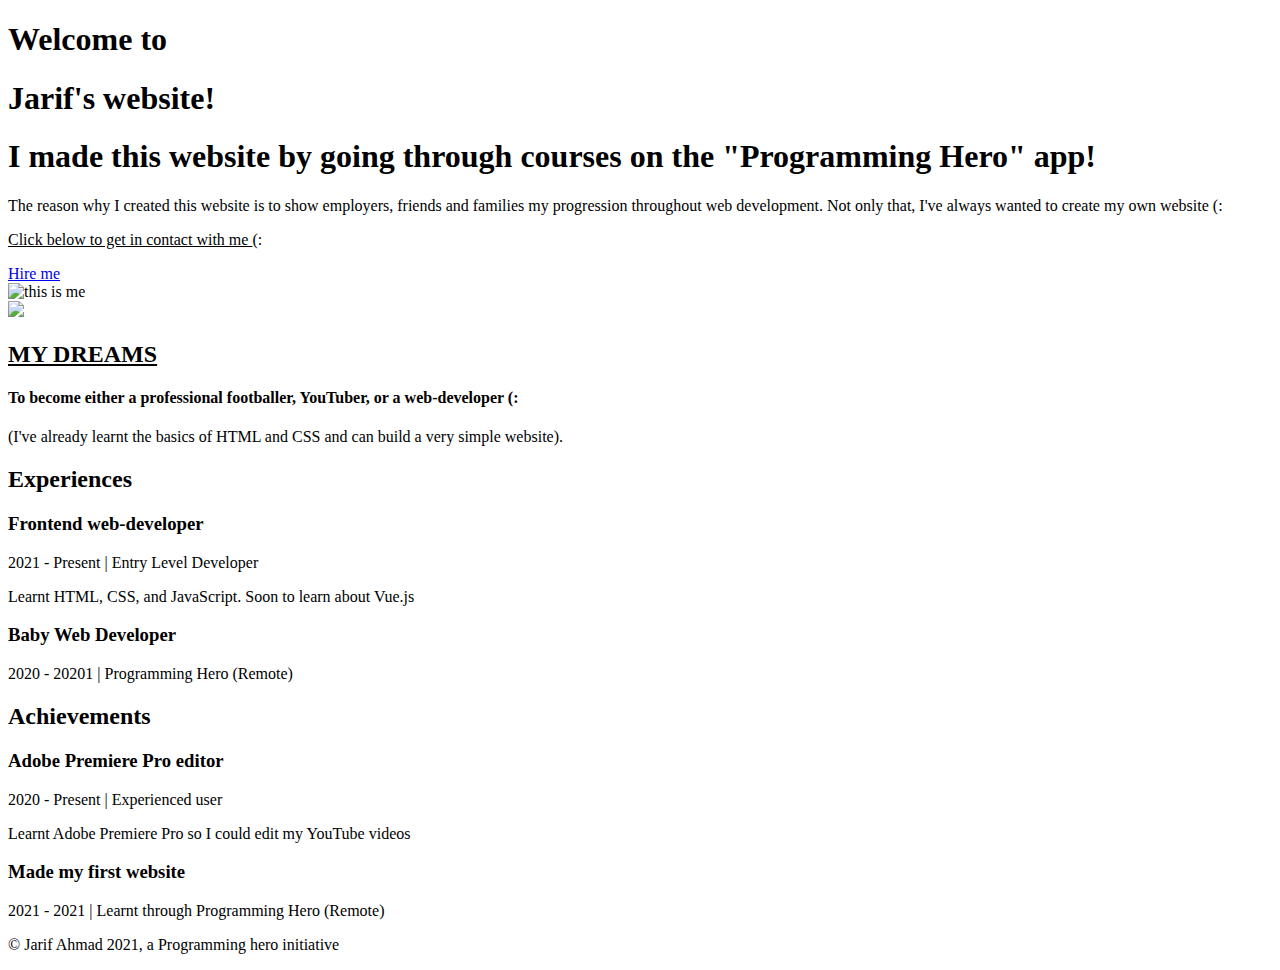
==== index.html @ e3aef40e "Rename my wesbite.html to index.html" ====
<!DOCTYPE html>
<html>
    <head>
        <title>Jarif's website</title>
        <link href="C:\Users\jarif\Desktop\My stuff\coding tings\Coding\mywebsite\style.css" rel="stylesheet" type="text/css">
    <div class="intro">
    <h1>Welcome to</h1>
    <h1><span class="name">Jarif's</span> website!</h1>
    </div>
    </head>
    <body>
        <section class="container">
            <div class="half-width">
                <h1 class="second-header">I made this website by going through courses on the "Programming Hero" app!</h1>
                <p>The reason why I created this website is to show employers, friends and families my progression throughout web development. Not only that, I've always wanted to create my own website (:</p>
                <p><u>Click below to get in contact with me </u>(:</p>
                <a class="hire-btn" href="https://www.linkedin.com/in/jarif-a-631662205/">Hire me</a>
            </div>
            <div class="half-width">
                <img class="me-blueshirt" src="C:\Users\jarif\Desktop\My stuff\coding tings\Coding\mywebsite\images\me 2.jpg" alt="this is me">
        </section>
        <section class="container">
            <div class="half-width">
                <img class="me-thobe" src="C:\Users\jarif\Desktop\My stuff\coding tings\Coding\mywebsite\images\me.jpg">
            </div>
            <div class="my-dreams">
                <h2><u>MY DREAMS</u> </h2>
                <h4>To become either a professional footballer, YouTuber, or a web-developer (:</h4>
                <p>(I've already learnt the basics of HTML and CSS and can build a very simple website).</p>
            </div>
        </section>
        <section class="container experiences">
            <h2 class="experiences-title">Experiences</h2>
            <div class="experience-item">
                <h3>Frontend web-developer</h3>
                <p class="dark-blue"> 2021 - Present | Entry Level Developer </p>
                <p>Learnt HTML, CSS, and JavaScript. Soon to learn about Vue.js </p>
            </div>
            <div class="experience-item">
                <h3> Baby Web Developer</h3>
                <p class="dark-blue"> 2020 - 20201 | Programming Hero (Remote)</p>
            </div>
        </section>

        <section class="container experiences">
            <h2 class="experiences-title">Achievements</h2>
            <div class="experience-item">
                <h3>Adobe Premiere Pro editor</h3>
                <p class="dark-blue"> 2020 - Present | Experienced user</p>
                <p>Learnt Adobe Premiere Pro so I could edit my YouTube videos </p>
            </div>
            <div class="experience-item">
                <h3> Made my first website</h3>
                <p class="dark-blue"> 2021 - 2021 | Learnt through Programming Hero (Remote)</p>
            </div>
        </section>
        <footer>
            <p class="copyright"> © Jarif Ahmad 2021, a Programming hero initiative</p>
        </footer>
    </body>
</html>
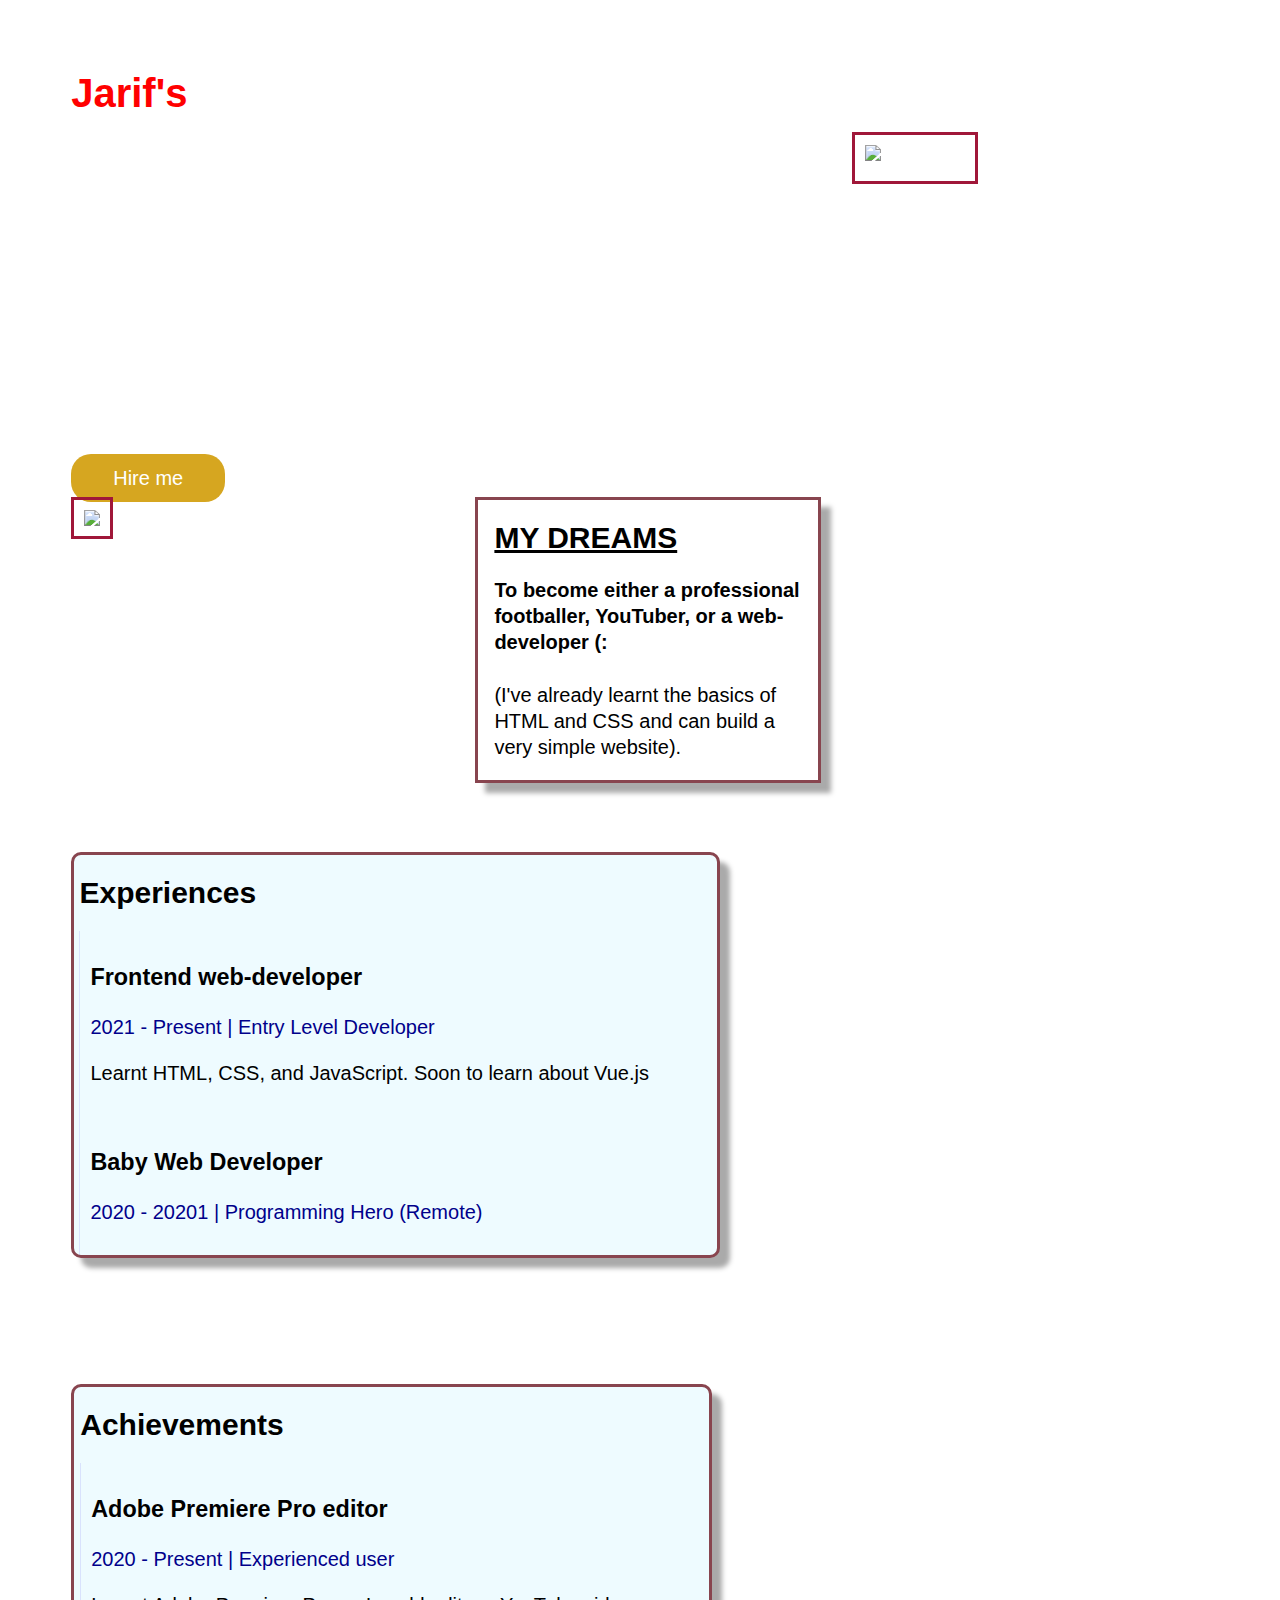
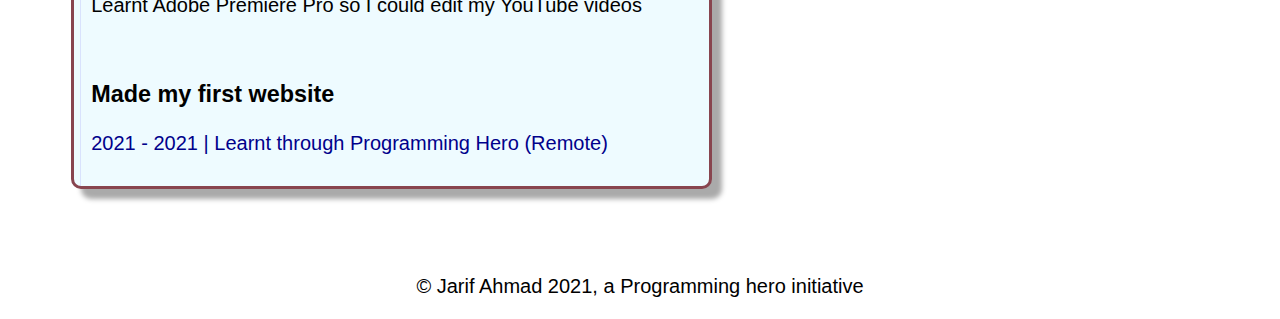
==== commit 606cfa77: "linked updated css stylesheet" ====
--- a/index.html
+++ b/index.html
@@ -2,7 +2,7 @@
 <html>
     <head>
         <title>Jarif's website</title>
-        <link href="C:\Users\jarif\Desktop\My stuff\coding tings\Coding\mywebsite\style.css" rel="stylesheet" type="text/css">
+        <link href="style.css" rel="stylesheet" type="text/css"> <!--this is the css-->
     <div class="intro">
     <h1>Welcome to</h1>
     <h1><span class="name">Jarif's</span> website!</h1>
@@ -41,7 +41,7 @@
                 <p class="dark-blue"> 2020 - 20201 | Programming Hero (Remote)</p>
             </div>
         </section>
-
+        
         <section class="container experiences">
             <h2 class="experiences-title">Achievements</h2>
             <div class="experience-item">
--- a/style.css
+++ b/style.css
@@ -0,0 +1,98 @@
+.intro{
+  padding-left: 5%;
+  color: white;
+}
+.name{
+  color:red;
+}
+body {
+  background-image: url('file:///C:/Users/jarif/Downloads/46497.png');
+  background-repeat: no-repeat;
+  background-attachment: fixed;
+  background-size: 100%;
+  font-family:'arial', Courier, monospace;
+  font-size: 20px;
+  color: black;
+  line-height: 26px;
+}
+.dark-blue{
+  color: darkblue;
+}
+.half-width{
+ width: 50%;
+ float: left;
+}
+.me-thobe{ 
+  position: relative;
+  width: 300px;
+  border: 3px solid #a01739;
+  padding: 10px;
+}
+.me-blueshirt{
+  position: relative;
+  right: -30%;
+  width: 300px;
+  border: 3px solid #a01739;
+  padding: 10px;
+}
+.hire-btn{
+  color: white;
+  background-color: #d6a620;
+  padding: 13px 42px;
+  border-radius: 20px;
+  text-decoration: none;
+}
+.container{
+  padding-left: 5%;
+  display: inline-block;
+  color: white;
+}
+.experiences{
+  float: left
+  width: 40%;
+  margin: 5%;
+  background-color: rgb(238, 251, 255);
+  border-radius: 10px;
+  border: solid #88454f;
+  color: black;
+  box-shadow: 10px 10px 5px #aaaaaa;
+}
+.experience-item{
+  padding: 10px;
+  border-left: 1px solid rgba(137, 130, 247, .2);
+  position: relative;
+  right: 10%;
+  padding: 10px;
+  color: black;
+}
+.second-header{
+  text-align: left;
+  width: 700px;
+  line-height: normal;
+}
+.copyright{
+    text-align: center;
+}
+.my-dreams{
+  border: solid #88454f;
+  width: 50%;
+  float: left;
+  padding-left: 2%; 
+  height: 10%;
+  background-color: white;
+  width: 40%;
+  color: black;
+  box-shadow: 10px 10px 5px #aaaaaa;
+}
+.email-butn{
+  color: white;
+  background-color: #88454f;
+  padding: 
+  border-radius: 20px;
+  text-decoration: none;
+}
+.experiences-title{
+  position: relative;
+  right: 10%;
+  color: black;
+}
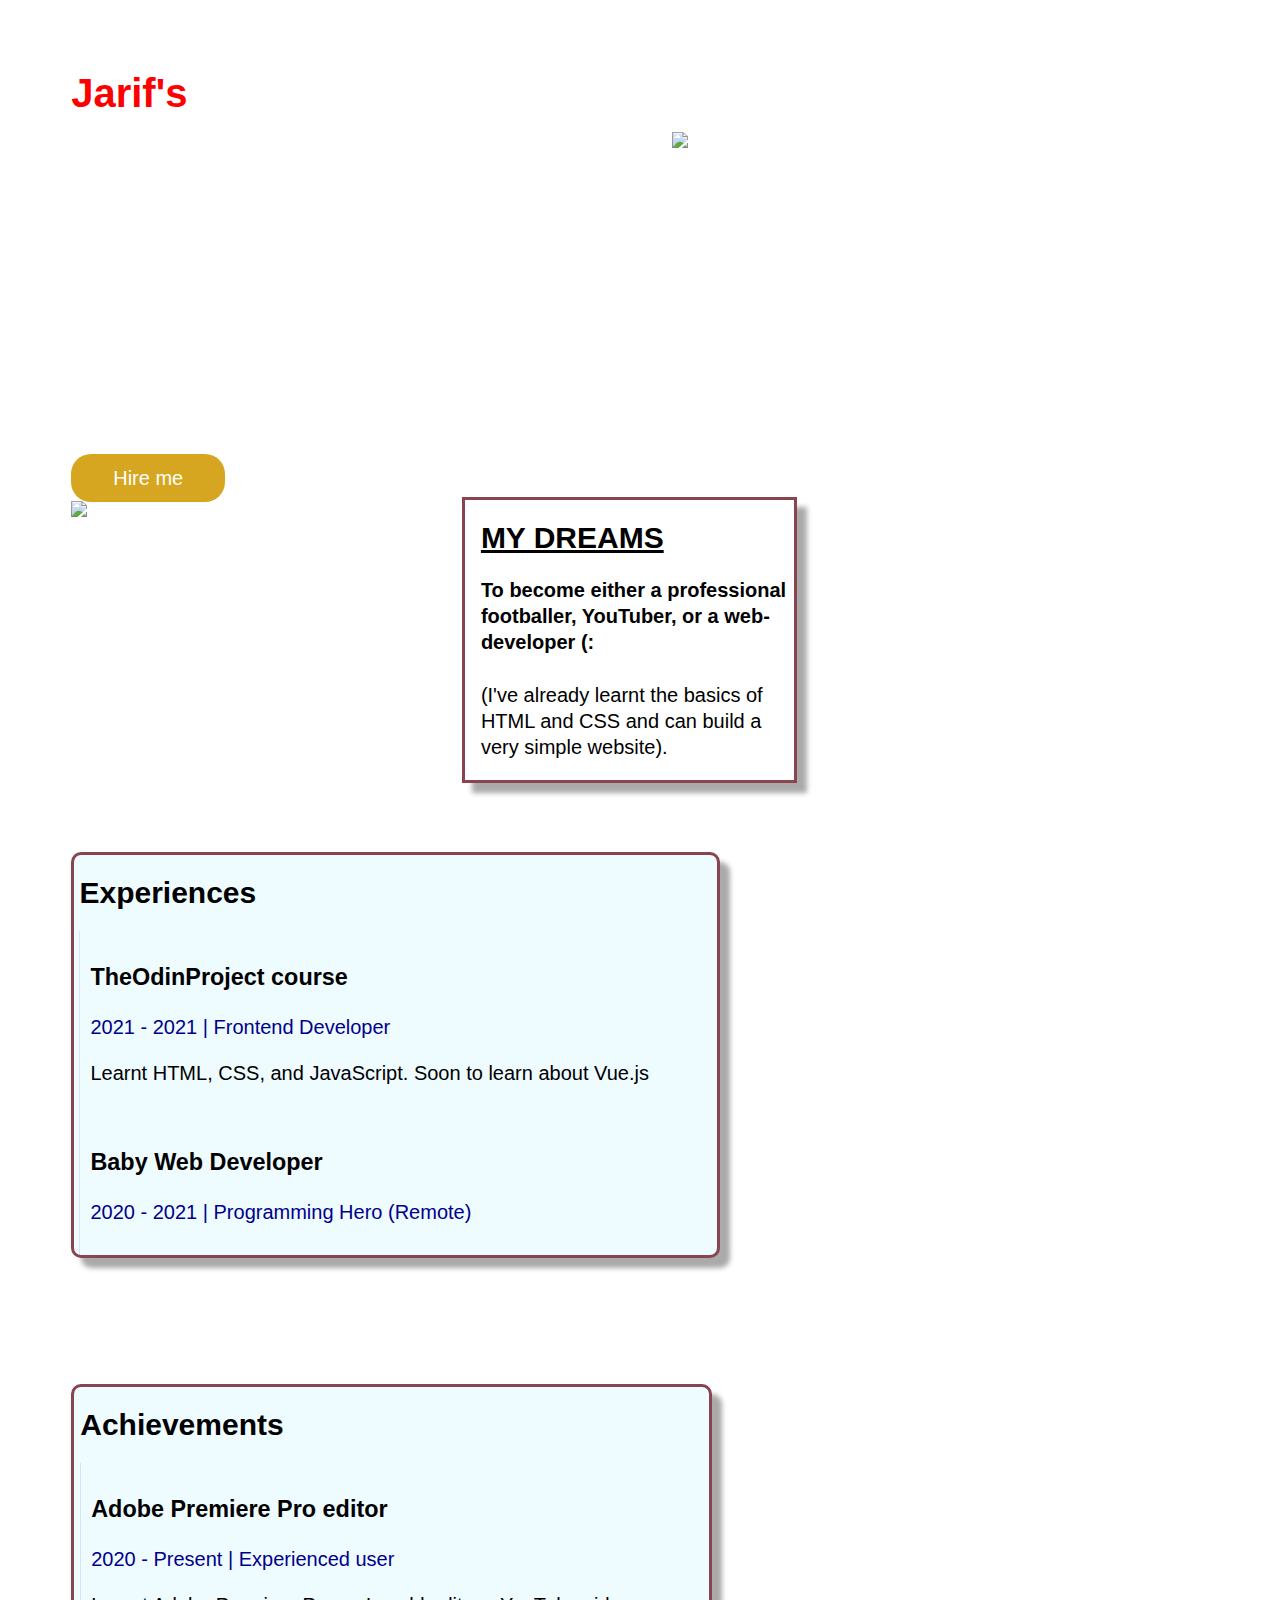
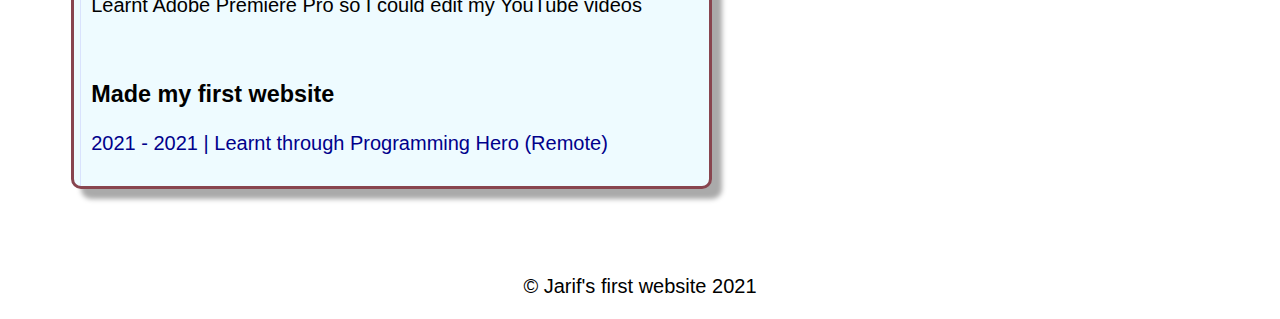
==== commit aa4781c0: "I improved lots of things, :- added background - added picture of me in first line - added picture o" ====
--- a/index.html
+++ b/index.html
@@ -1,27 +1,30 @@
 <!DOCTYPE html>
 <html>
     <head>
-        <title>Jarif's website</title>
-        <link href="style.css" rel="stylesheet" type="text/css"> <!--this is the css-->
+    <title>Jarif's website</title>
+    <link href="style.css" rel="stylesheet" type="text/css"> <!--this is the css-->
     <div class="intro">
     <h1>Welcome to</h1>
-    <h1><span class="name">Jarif's</span> website!</h1>
+    <h1><span class="name">Jarif's</span> first website!</h1>
     </div>
     </head>
     <body>
         <section class="container">
             <div class="half-width">
                 <h1 class="second-header">I made this website by going through courses on the "Programming Hero" app!</h1>
-                <p>The reason why I created this website is to show employers, friends and families my progression throughout web development. Not only that, I've always wanted to create my own website (:</p>
-                <p><u>Click below to get in contact with me </u>(:</p>
-                <a class="hire-btn" href="https://www.linkedin.com/in/jarif-a-631662205/">Hire me</a>
+                <div class="paragraph-intro">
+                    <p>The reason why I created this website is to show employers, friends and families my progression throughout web development. Not only that, I've always wanted to create my own website (:</p>
+                    <p><u>Click below to get in contact with me </u>(:</p>
+                    <a class="hire-btn" href="https://www.linkedin.com/in/jarif-a-631662205/">Hire me</a>
+                </div>
             </div>
             <div class="half-width">
-                <img class="me-blueshirt" src="C:\Users\jarif\Desktop\My stuff\coding tings\Coding\mywebsite\images\me 2.jpg" alt="this is me">
+                <img class="me-1" src="images/me-1.jpg" alt="this is me">
+
         </section>
         <section class="container">
             <div class="half-width">
-                <img class="me-thobe" src="C:\Users\jarif\Desktop\My stuff\coding tings\Coding\mywebsite\images\me.jpg">
+                <img class="me-2" src="images/me-2.jpeg">
             </div>
             <div class="my-dreams">
                 <h2><u>MY DREAMS</u> </h2>
@@ -32,13 +35,13 @@
         <section class="container experiences">
             <h2 class="experiences-title">Experiences</h2>
             <div class="experience-item">
-                <h3>Frontend web-developer</h3>
-                <p class="dark-blue"> 2021 - Present | Entry Level Developer </p>
+                <h3>TheOdinProject course</h3>
+                <p class="dark-blue"> 2021 - 2021 | Frontend Developer </p>
                 <p>Learnt HTML, CSS, and JavaScript. Soon to learn about Vue.js </p>
             </div>
             <div class="experience-item">
                 <h3> Baby Web Developer</h3>
-                <p class="dark-blue"> 2020 - 20201 | Programming Hero (Remote)</p>
+                <p class="dark-blue"> 2020 - 2021 | Programming Hero (Remote)</p>
             </div>
         </section>
         
@@ -55,7 +58,7 @@
             </div>
         </section>
         <footer>
-            <p class="copyright"> © Jarif Ahmad 2021, a Programming hero initiative</p>
+            <p class="copyright"> © Jarif's first website 2021</p>
         </footer>
     </body>
 </html>
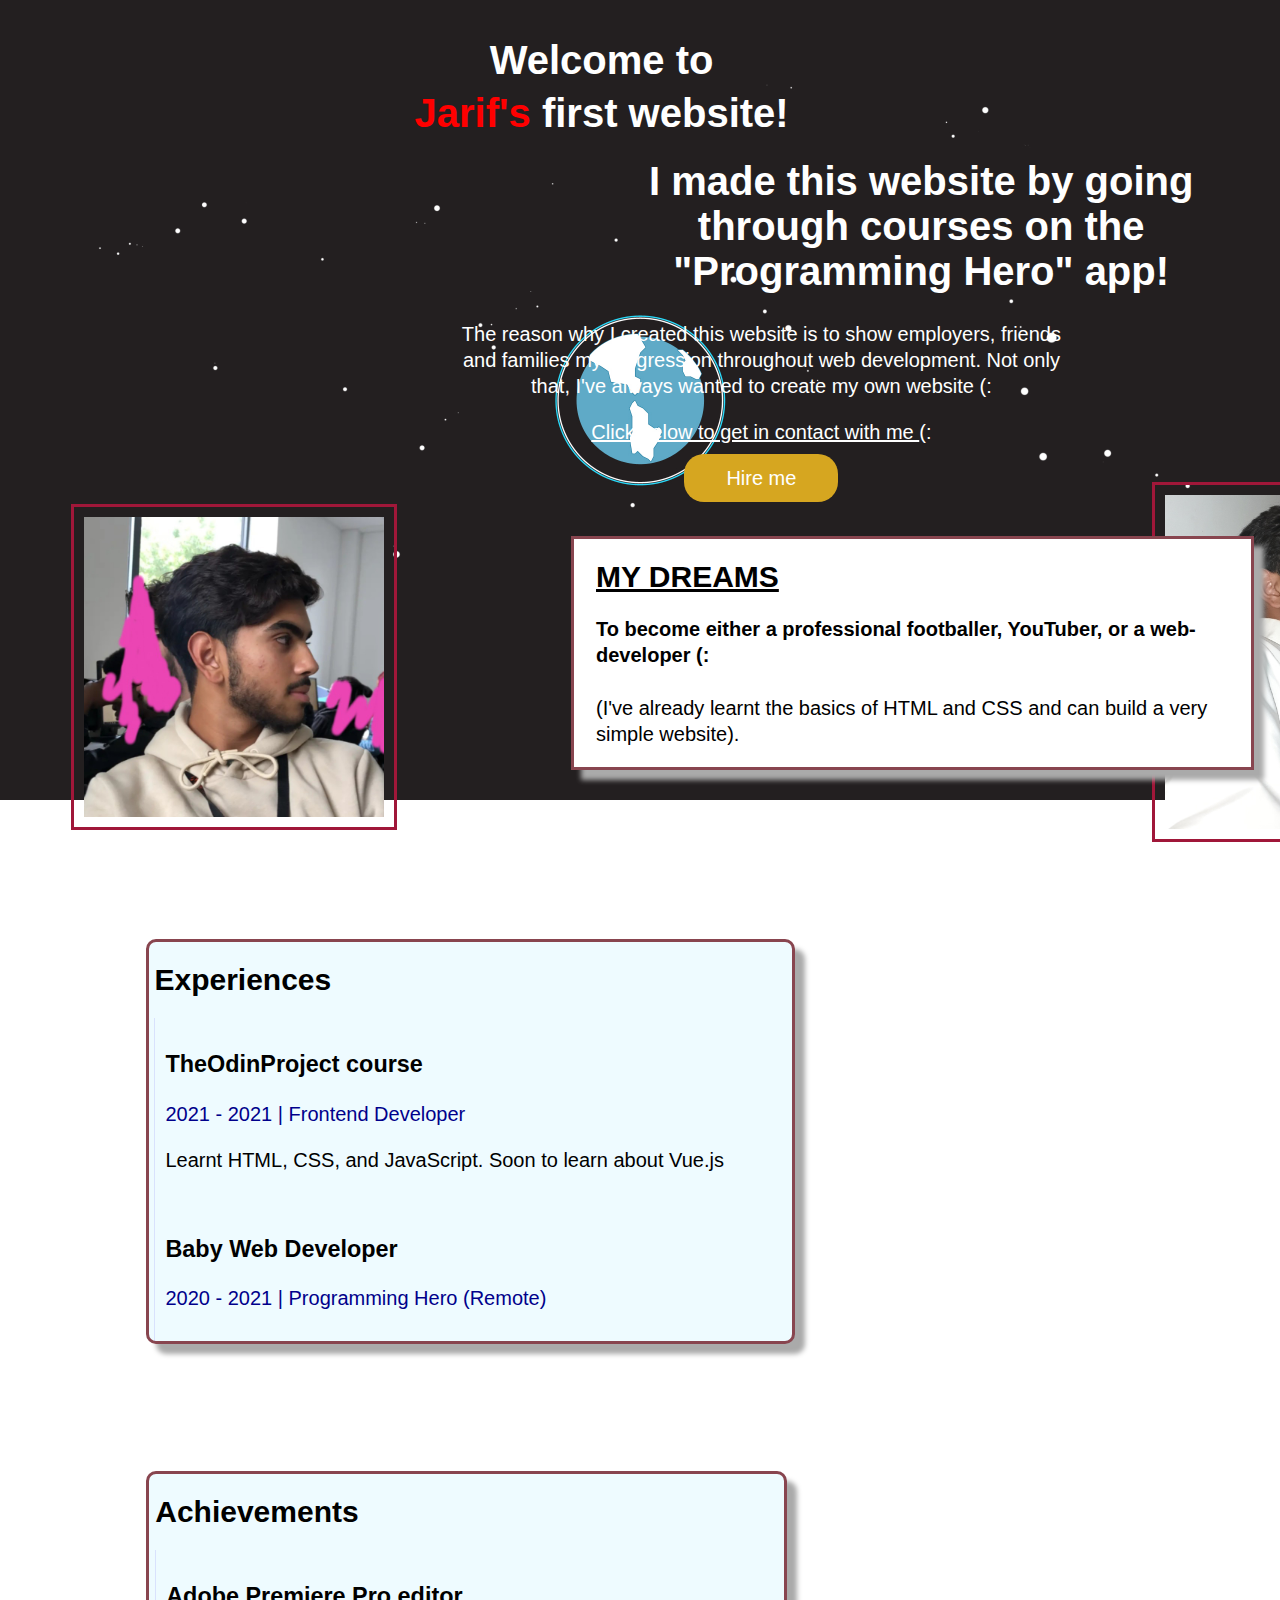
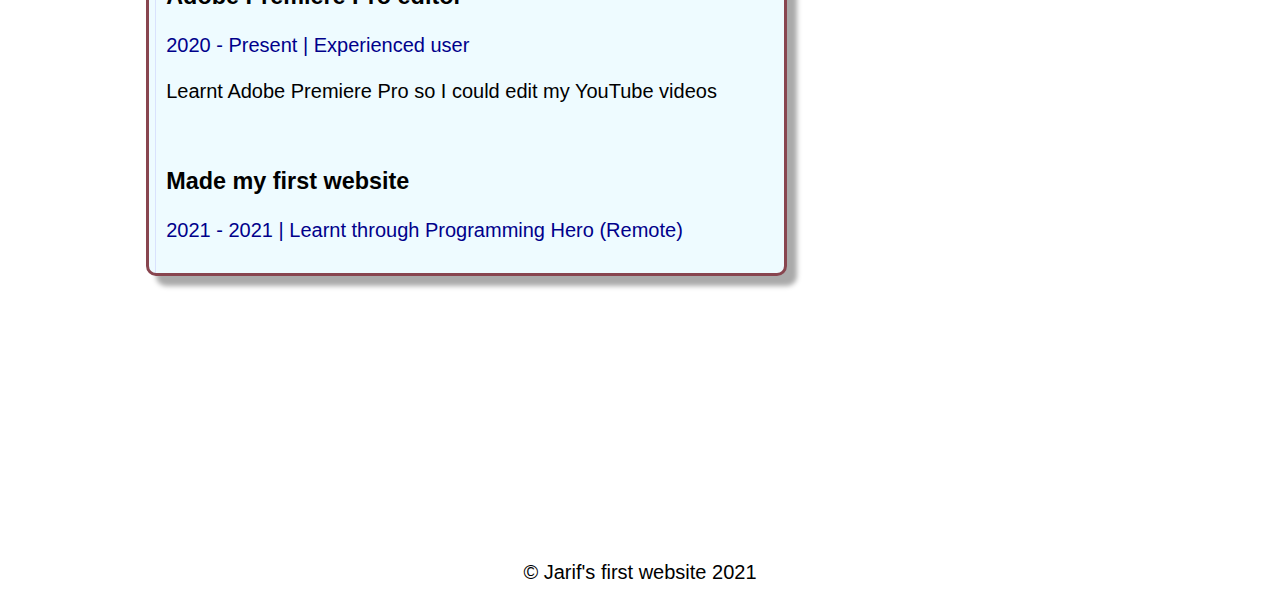
==== commit 2eda9742: "had to link css again due to name change" ====
--- a/index.html
+++ b/index.html
@@ -2,7 +2,7 @@
 <html>
     <head>
     <title>Jarif's website</title>
-    <link href="style.css" rel="stylesheet" type="text/css"> <!--this is the css-->
+    <link href="styles.css" rel="stylesheet" type="text/css"> <!--this is the css-->
     <div class="intro">
     <h1>Welcome to</h1>
     <h1><span class="name">Jarif's</span> first website!</h1>
--- a/styles.css
+++ b/styles.css
@@ -0,0 +1,134 @@
+.intro
+{
+  position: relative;
+  padding-left: 5%;
+  color: white;
+  text-align: center;
+  right: 70px;
+  top: 20px;
+}
+.name
+{
+  color:red;
+}
+.paragraph-intro
+{
+  position: relative;
+  left: 390px;
+  text-align: center;
+}
+body
+{
+  background-image: url('images/bg.webp');
+  background-repeat: no-repeat;
+  background-attachment: fixed;
+  background-size: 100%;
+  font-family:'arial', Courier, monospace;
+  font-size: 20px;
+  color: black;
+  line-height: 26px;
+}
+.dark-blue
+{
+  color: darkblue;
+}
+.half-width
+{
+ width: 50%;
+ float: left;
+}
+.me-1
+{ 
+  position: relative;
+  width: 300px;
+  border: 3px solid #a01739;
+  padding: 10px;
+  left: 480px;
+  top: 350px;
+}
+.me-2
+{
+  position: relative;
+  width: 300px;
+  border: 3px solid #a01739;
+  padding: 10px;
+}
+.hire-btn
+{
+  color: white;
+  background-color: #d6a620;
+  padding: 13px 42px;
+  border-radius: 20px;
+  text-decoration: none;
+}
+.container
+{
+  padding-left: 5%;
+  display: inline-block;
+  color: white;
+}
+.experiences
+{
+  position: relative;
+  float: left
+  width: 40%;
+  margin: 5%;
+  background-color: rgb(238, 251, 255);
+  border-radius: 10px;
+  border: solid #88454f;
+  color: black;
+  box-shadow: 10px 10px 5px #aaaaaa;
+  bottom: 200px;
+  left: 75px;
+}
+.experience-item
+{
+  padding: 10px;
+  border-left: 1px solid rgba(137, 130, 247, .2);
+  position: relative;
+  right: 10%;
+  padding: 10px;
+  color: black;
+}
+.second-header
+{
+  position: relative;
+  width: 700px;
+  line-height: normal;
+  left: 500px;
+  text-align: center;
+}
+.copyright
+{
+  position: relative;
+  text-align: center;
+}
+.my-dreams
+{
+  position: relative;
+  border: solid #88454f;
+  width: 50%;
+  float: left;
+  padding-left: 2%; 
+  height: 10%;
+  background-color: white;
+  width: 60%;
+  color: black;
+  box-shadow: 10px 10px 5px #aaaaaa;
+  left: 500px;
+  bottom: 300px;
+}
+.email-butn
+{
+  color: white;
+  background-color: #88454f;
+  padding: 
+  border-radius: 20px;
+  text-decoration: none;
+}
+.experiences-title
+{
+  position: relative;
+  right: 10%;
+  color: black;
+}
